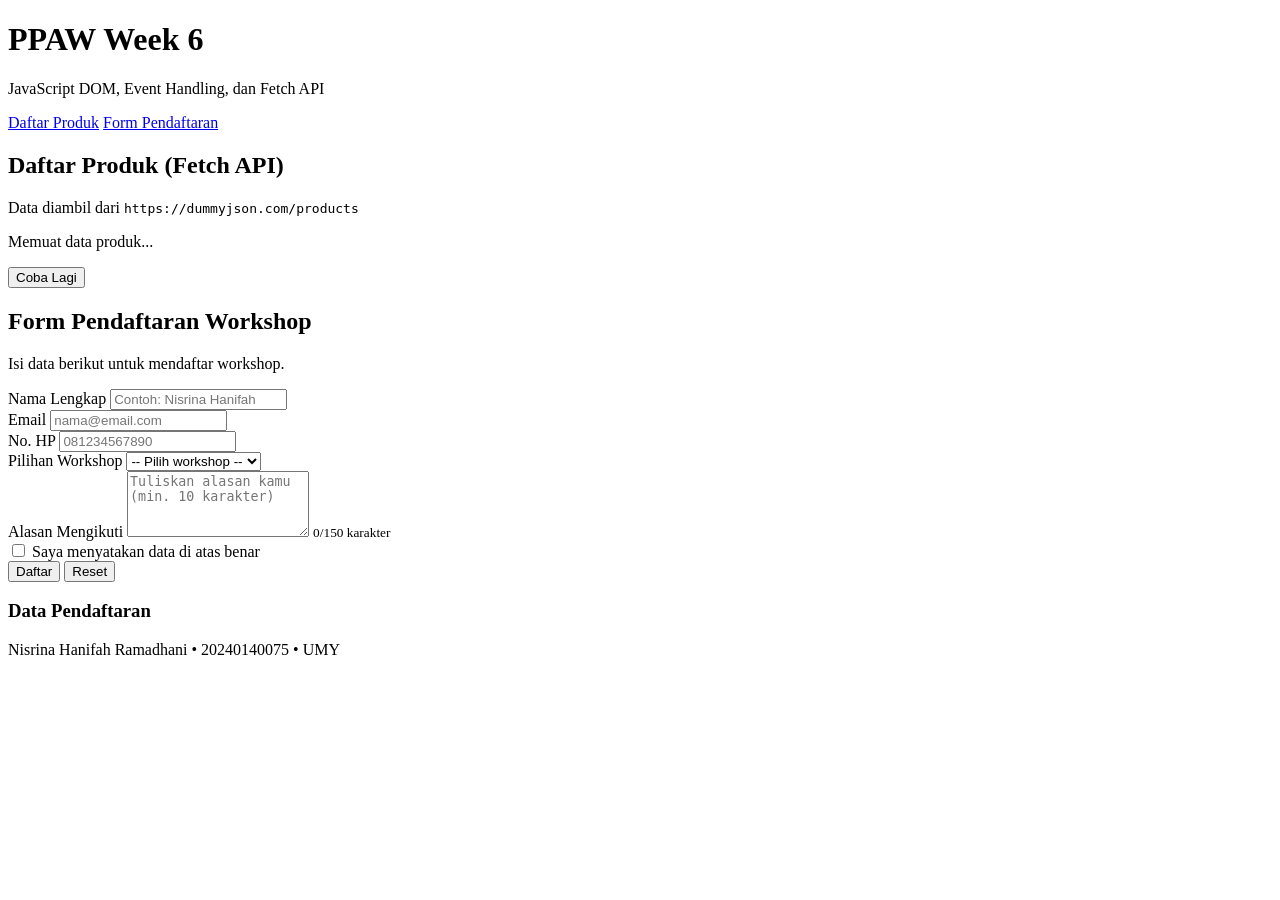
==== index.html @ 1eb1b463 "index.html" ====
<!DOCTYPE html>
<html lang="id">
<head>
  <meta charset="UTF-8">
  <meta name="viewport" content="width=device-width, initial-scale=1.0">
  <title>PPAW Week 6 - DOM, Event Handling & Fetch API</title>
  <link rel="stylesheet" href="css/style.css">
</head>
<body>
  <header class="site-header">
    <h1>PPAW Week 6</h1>
    <p>JavaScript DOM, Event Handling, dan Fetch API</p>
    <nav>
      <a href="#produk">Daftar Produk</a>
      <a href="#form">Form Pendaftaran</a>
    </nav>
  </header>

  <main>
    <!-- ========== BAGIAN 1: FETCH API ========== -->
    <section id="produk" class="card">
      <h2>Daftar Produk (Fetch API)</h2>
      <p class="subtitle">Data diambil dari <code>https://dummyjson.com/products</code></p>

      <div id="loading" class="loading hidden">
        <div class="spinner"></div>
        <span>Memuat data produk...</span>
      </div>

      <div id="error" class="error hidden">
        <p id="error-message"></p>
        <button id="retry-btn" type="button">Coba Lagi</button>
      </div>

      <div id="product-list" class="product-grid"></div>
    </section>

    <!-- ========== BAGIAN 2: FORM DOM & EVENT ========== -->
    <section id="form" class="card">
      <h2>Form Pendaftaran Workshop</h2>
      <p class="subtitle">Isi data berikut untuk mendaftar workshop.</p>

      <form id="register-form" novalidate>
        <div class="form-group">
          <label for="nama">Nama Lengkap</label>
          <input type="text" id="nama" name="nama" placeholder="Contoh: Nisrina Hanifah">
          <small class="error-text" id="nama-error"></small>
        </div>

        <div class="form-group">
          <label for="email">Email</label>
          <input type="email" id="email" name="email" placeholder="nama@email.com">
          <small class="error-text" id="email-error"></small>
        </div>

        <div class="form-group">
          <label for="telepon">No. HP</label>
          <input type="tel" id="telepon" name="telepon" placeholder="081234567890">
          <small class="error-text" id="telepon-error"></small>
        </div>

        <div class="form-group">
          <label for="workshop">Pilihan Workshop</label>
          <select id="workshop" name="workshop">
            <option value="">-- Pilih workshop --</option>
            <option value="Web Development">Web Development</option>
            <option value="UI/UX Design">UI/UX Design</option>
            <option value="Jaringan Komputer">Jaringan Komputer</option>
            <option value="Machine Learning">Machine Learning</option>
          </select>
          <small class="error-text" id="workshop-error"></small>
        </div>

        <div class="form-group">
          <label for="pesan">Alasan Mengikuti</label>
          <textarea id="pesan" name="pesan" rows="4" maxlength="150"
            placeholder="Tuliskan alasan kamu (min. 10 karakter)"></textarea>
          <small class="counter"><span id="char-count">0</span>/150 karakter</small>
          <small class="error-text" id="pesan-error"></small>
        </div>

        <div class="form-group checkbox-group">
          <label class="checkbox-label">
            <input type="checkbox" id="setuju" name="setuju">
            Saya menyatakan data di atas benar
          </label>
          <small class="error-text" id="setuju-error"></small>
        </div>

        <div class="button-row">
          <button type="submit" id="submit-btn">Daftar</button>
          <button type="button" id="reset-btn" class="secondary">Reset</button>
        </div>
      </form>

      <div id="form-feedback" class="feedback hidden"></div>

      <div id="result" class="result hidden">
        <h3>Data Pendaftaran</h3>
        <dl id="result-list"></dl>
      </div>
    </section>
  </main>

  <footer>
    <p>Nisrina Hanifah Ramadhani &bull; 20240140075 &bull; UMY</p>
  </footer>

  <script src="js/products.js"></script>
  <script src="js/form.js"></script>
</body>
</html>
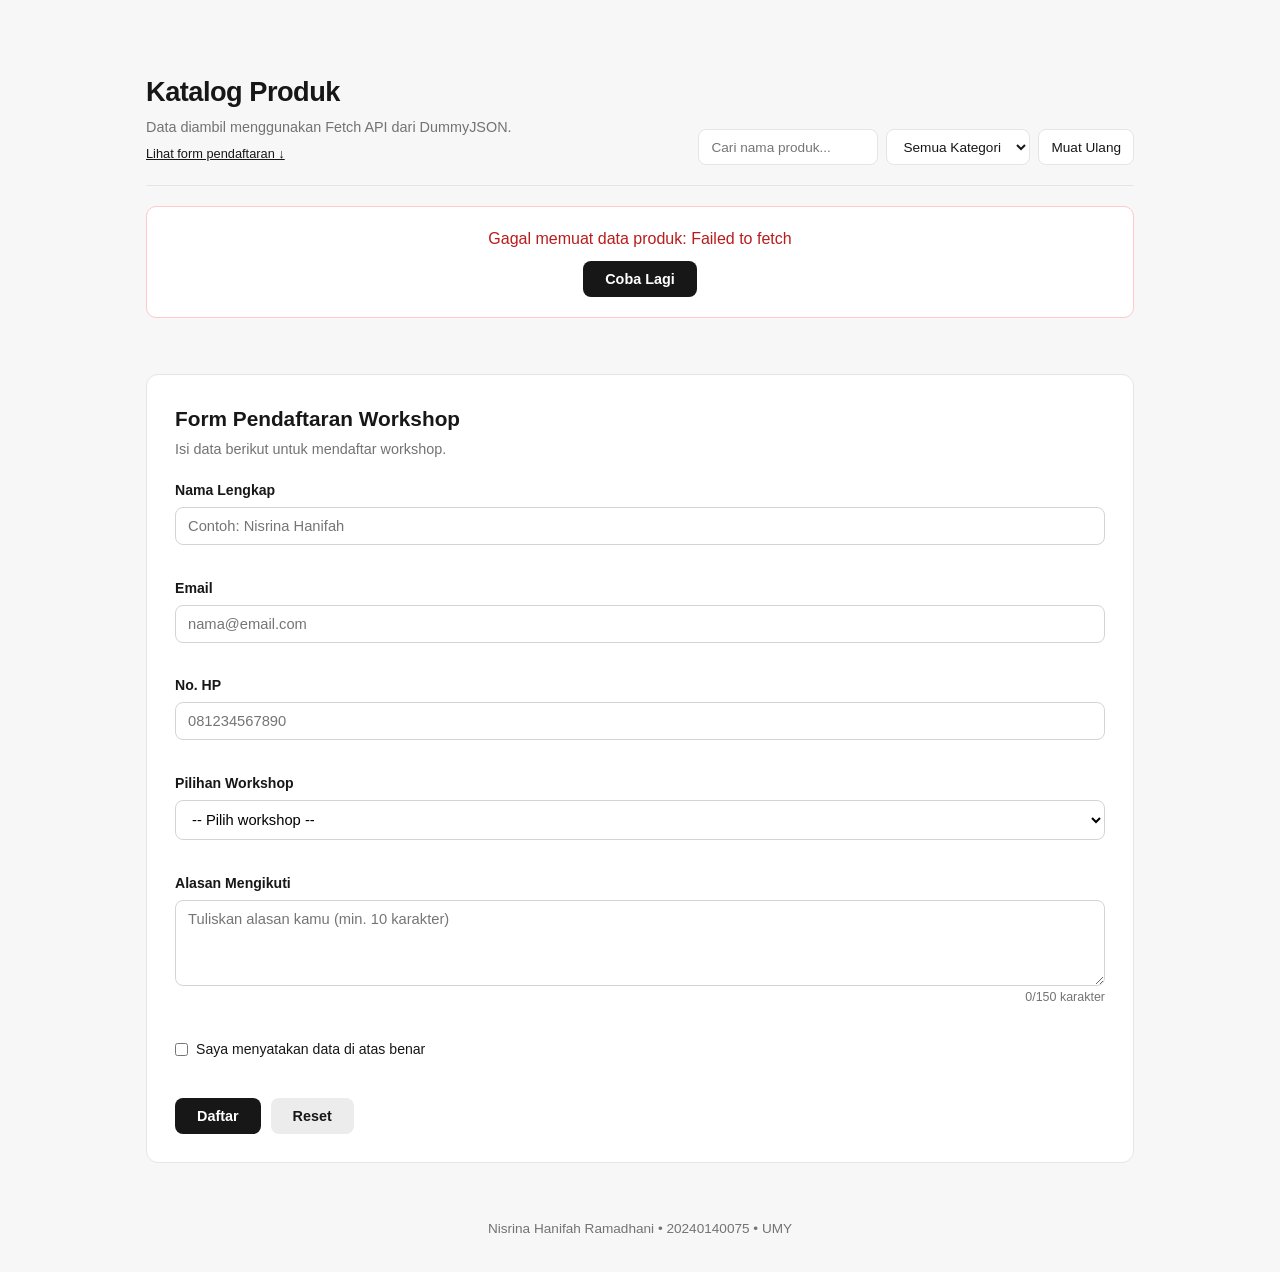
==== commit ee482658: "update code" ====
--- a/index.html
+++ b/index.html
@@ -3,24 +3,31 @@
 <head>
   <meta charset="UTF-8">
   <meta name="viewport" content="width=device-width, initial-scale=1.0">
-  <title>PPAW Week 6 - DOM, Event Handling & Fetch API</title>
+  <title>PPAW Week 6 - Katalog Produk & Form</title>
   <link rel="stylesheet" href="css/style.css">
 </head>
 <body>
-  <header class="site-header">
-    <h1>PPAW Week 6</h1>
-    <p>JavaScript DOM, Event Handling, dan Fetch API</p>
-    <nav>
-      <a href="#produk">Daftar Produk</a>
-      <a href="#form">Form Pendaftaran</a>
-    </nav>
-  </header>
+  <main class="container">
 
-  <main>
     <!-- ========== BAGIAN 1: FETCH API ========== -->
-    <section id="produk" class="card">
-      <h2>Daftar Produk (Fetch API)</h2>
-      <p class="subtitle">Data diambil dari <code>https://dummyjson.com/products</code></p>
+    <section id="produk">
+      <div class="catalog-header">
+        <div>
+          <h1>Katalog Produk</h1>
+          <p class="subtitle">Data diambil menggunakan Fetch API dari DummyJSON.</p>
+          <a href="#form" class="link-small">Lihat form pendaftaran &darr;</a>
+        </div>
+
+        <div class="toolbar">
+          <input type="search" id="search-input" placeholder="Cari nama produk...">
+          <select id="category-select">
+            <option value="">Semua Kategori</option>
+          </select>
+          <button type="button" id="reload-btn" class="btn-light">Muat Ulang</button>
+        </div>
+      </div>
+
+      <p id="result-info" class="result-info"></p>
 
       <div id="loading" class="loading hidden">
         <div class="spinner"></div>
@@ -31,6 +38,8 @@
         <p id="error-message"></p>
         <button id="retry-btn" type="button">Coba Lagi</button>
       </div>
+
+      <div id="empty" class="empty hidden">Produk tidak ditemukan.</div>
 
       <div id="product-list" class="product-grid"></div>
     </section>
--- a/css/style.css
+++ b/css/style.css
@@ -0,0 +1,468 @@
+* {
+  box-sizing: border-box;
+  margin: 0;
+  padding: 0;
+}
+
+body {
+  font-family: "Inter", "Segoe UI", Tahoma, Arial, sans-serif;
+  background: #f7f7f7;
+  color: #171717;
+  line-height: 1.5;
+}
+
+.hidden {
+  display: none !important;
+}
+
+.container {
+  max-width: 1020px;
+  margin: 0 auto;
+  padding: 72px 16px 24px;
+}
+
+/* ---------- Header katalog ---------- */
+.catalog-header {
+  display: flex;
+  justify-content: space-between;
+  align-items: flex-end;
+  flex-wrap: wrap;
+  gap: 16px;
+  padding-bottom: 20px;
+  border-bottom: 1px solid #e5e5e5;
+}
+
+.catalog-header h1 {
+  font-size: 1.7rem;
+  font-weight: 800;
+  letter-spacing: -0.5px;
+}
+
+.subtitle {
+  color: #737373;
+  font-size: 0.9rem;
+  margin-top: 4px;
+}
+
+.link-small {
+  display: inline-block;
+  margin-top: 6px;
+  font-size: 0.8rem;
+  color: #171717;
+}
+
+.toolbar {
+  display: flex;
+  gap: 8px;
+  flex-wrap: wrap;
+}
+
+.toolbar input,
+.toolbar select,
+.btn-light {
+  height: 36px;
+  padding: 0 12px;
+  border: 1px solid #e5e5e5;
+  border-radius: 8px;
+  background: #fff;
+  color: #171717;
+  font-size: 0.85rem;
+  font-family: inherit;
+}
+
+.toolbar input {
+  width: 180px;
+}
+
+.toolbar input:focus,
+.toolbar select:focus {
+  outline: none;
+  border-color: #171717;
+}
+
+.btn-light {
+  cursor: pointer;
+  font-weight: 500;
+}
+
+.btn-light:hover {
+  background: #f0f0f0;
+}
+
+.result-info {
+  margin: 20px 0 14px;
+  font-size: 0.8rem;
+  color: #737373;
+}
+
+/* ---------- Loading, error, empty ---------- */
+.loading {
+  display: flex;
+  align-items: center;
+  justify-content: center;
+  gap: 12px;
+  padding: 40px;
+  color: #525252;
+}
+
+.spinner {
+  width: 24px;
+  height: 24px;
+  border: 3px solid #e5e5e5;
+  border-top-color: #171717;
+  border-radius: 50%;
+  animation: spin 0.8s linear infinite;
+}
+
+@keyframes spin {
+  to {
+    transform: rotate(360deg);
+  }
+}
+
+.error {
+  background: #fff;
+  border: 1px solid #fecaca;
+  color: #b91c1c;
+  padding: 20px;
+  border-radius: 10px;
+  text-align: center;
+}
+
+.error button {
+  margin-top: 10px;
+}
+
+.empty {
+  text-align: center;
+  padding: 40px;
+  color: #737373;
+}
+
+/* ---------- Grid produk ---------- */
+.product-grid {
+  display: grid;
+  grid-template-columns: repeat(4, 1fr);
+  gap: 16px;
+}
+
+.product-card {
+  position: relative;
+  background: #fff;
+  border: 1px solid #e5e5e5;
+  border-radius: 10px;
+  overflow: hidden;
+  transition: transform 0.2s, box-shadow 0.2s;
+}
+
+.product-card:hover {
+  transform: translateY(-3px);
+  box-shadow: 0 8px 20px rgba(0, 0, 0, 0.08);
+}
+
+.badge-discount {
+  position: absolute;
+  top: 10px;
+  left: 10px;
+  z-index: 1;
+  background: #171717;
+  color: #fff;
+  font-size: 0.68rem;
+  font-weight: 600;
+  padding: 3px 8px;
+  border-radius: 5px;
+}
+
+.product-image {
+  background: #f3f3f3;
+  height: 175px;
+  display: flex;
+  align-items: center;
+  justify-content: center;
+}
+
+.product-image img {
+  max-width: 100%;
+  max-height: 100%;
+  object-fit: contain;
+}
+
+.product-info {
+  padding: 16px;
+}
+
+.product-category {
+  display: block;
+  font-size: 0.68rem;
+  text-transform: uppercase;
+  letter-spacing: 0.5px;
+  color: #737373;
+}
+
+.product-name {
+  font-size: 0.95rem;
+  font-weight: 700;
+  margin: 6px 0;
+  white-space: nowrap;
+  overflow: hidden;
+  text-overflow: ellipsis;
+}
+
+.rating {
+  display: flex;
+  align-items: center;
+  gap: 8px;
+  font-size: 0.75rem;
+  color: #737373;
+  padding-bottom: 10px;
+  border-bottom: 1px solid #ececec;
+}
+
+.stars {
+  position: relative;
+  display: inline-block;
+  color: #d4d4d4;
+  font-size: 0.85rem;
+  letter-spacing: 1px;
+  line-height: 1;
+}
+
+.stars::before {
+  content: "★★★★★";
+  position: absolute;
+  left: 0;
+  top: 0;
+  width: var(--percent, 0%);
+  overflow: hidden;
+  white-space: nowrap;
+  color: #f5b301;
+}
+
+.price-row {
+  display: flex;
+  align-items: baseline;
+  gap: 8px;
+  margin-top: 10px;
+}
+
+.price {
+  font-size: 1rem;
+  font-weight: 800;
+}
+
+.price-old {
+  font-size: 0.72rem;
+  color: #a3a3a3;
+  text-decoration: line-through;
+}
+
+/* ---------- Card umum (untuk form) ---------- */
+.card {
+  background: #fff;
+  border: 1px solid #e5e5e5;
+  border-radius: 12px;
+  padding: 28px;
+  margin-top: 56px;
+}
+
+.card h2 {
+  font-size: 1.3rem;
+  font-weight: 800;
+}
+
+.card .subtitle {
+  margin-bottom: 20px;
+}
+
+/* ---------- Form ---------- */
+.form-group {
+  margin-bottom: 16px;
+  display: flex;
+  flex-direction: column;
+}
+
+label {
+  font-weight: 600;
+  margin-bottom: 6px;
+  font-size: 0.88rem;
+}
+
+.form-group input[type="text"],
+.form-group input[type="email"],
+.form-group input[type="tel"],
+.form-group select,
+.form-group textarea {
+  padding: 10px 12px;
+  border: 1px solid #d4d4d4;
+  border-radius: 8px;
+  font-size: 0.92rem;
+  font-family: inherit;
+  background: #fff;
+}
+
+.form-group input:focus,
+.form-group select:focus,
+.form-group textarea:focus {
+  outline: none;
+  border-color: #171717;
+}
+
+input.invalid,
+select.invalid,
+textarea.invalid {
+  border-color: #dc2626 !important;
+  background: #fef2f2;
+}
+
+input.valid,
+select.valid,
+textarea.valid {
+  border-color: #16a34a !important;
+}
+
+.error-text {
+  color: #dc2626;
+  font-size: 0.78rem;
+  margin-top: 4px;
+  min-height: 1em;
+}
+
+.counter {
+  text-align: right;
+  color: #737373;
+  font-size: 0.78rem;
+  margin-top: 2px;
+}
+
+.checkbox-label {
+  display: flex;
+  align-items: center;
+  gap: 8px;
+  font-weight: 400;
+  cursor: pointer;
+}
+
+.button-row {
+  display: flex;
+  gap: 10px;
+}
+
+button {
+  padding: 10px 22px;
+  border: none;
+  border-radius: 8px;
+  background: #171717;
+  color: #fff;
+  font-size: 0.9rem;
+  font-weight: 600;
+  font-family: inherit;
+  cursor: pointer;
+  transition: background 0.2s;
+}
+
+button:hover {
+  background: #404040;
+}
+
+button.secondary {
+  background: #ececec;
+  color: #171717;
+}
+
+button.secondary:hover {
+  background: #dcdcdc;
+}
+
+.btn-light {
+  padding: 0 12px;
+  font-weight: 500;
+}
+
+.btn-light:hover {
+  background: #f0f0f0;
+  color: #171717;
+}
+
+/* ---------- Feedback & hasil ---------- */
+.feedback {
+  margin-top: 18px;
+  padding: 12px 16px;
+  border-radius: 8px;
+  font-weight: 600;
+  font-size: 0.9rem;
+}
+
+.feedback.success {
+  background: #f0fdf4;
+  border: 1px solid #bbf7d0;
+  color: #15803d;
+}
+
+.feedback.fail {
+  background: #fef2f2;
+  border: 1px solid #fecaca;
+  color: #b91c1c;
+}
+
+.result {
+  margin-top: 16px;
+  padding: 16px;
+  background: #f7f7f7;
+  border: 1px solid #e5e5e5;
+  border-radius: 8px;
+}
+
+.result h3 {
+  margin-bottom: 10px;
+  font-size: 1rem;
+}
+
+.result dl {
+  display: grid;
+  grid-template-columns: 120px 1fr;
+  gap: 6px 10px;
+  font-size: 0.9rem;
+}
+
+.result dt {
+  font-weight: 600;
+}
+
+footer {
+  text-align: center;
+  padding: 32px 16px;
+  color: #737373;
+  font-size: 0.85rem;
+}
+
+/* ---------- Responsive ---------- */
+@media (max-width: 960px) {
+  .product-grid {
+    grid-template-columns: repeat(3, 1fr);
+  }
+}
+
+@media (max-width: 720px) {
+  .container {
+    padding-top: 36px;
+  }
+  .product-grid {
+    grid-template-columns: repeat(2, 1fr);
+  }
+  .toolbar {
+    width: 100%;
+  }
+  .toolbar input {
+    flex: 1;
+    width: auto;
+  }
+}
+
+@media (max-width: 460px) {
+  .product-grid {
+    grid-template-columns: 1fr;
+  }
+  .result dl {
+    grid-template-columns: 1fr;
+  }
+}
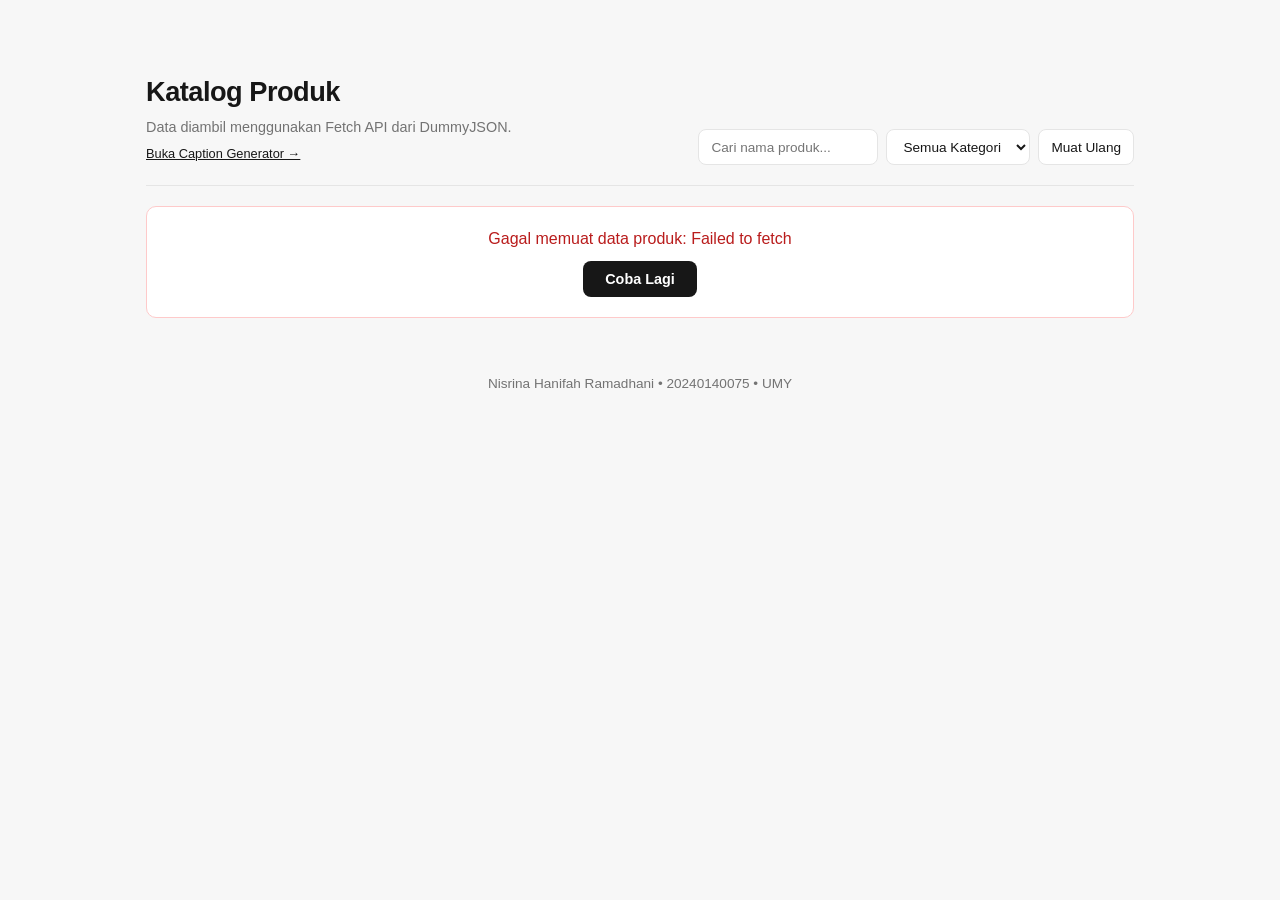
==== commit add24558: "finalisasi code" ====
--- a/index.html
+++ b/index.html
@@ -3,19 +3,17 @@
 <head>
   <meta charset="UTF-8">
   <meta name="viewport" content="width=device-width, initial-scale=1.0">
-  <title>PPAW Week 6 - Katalog Produk & Form</title>
+  <title>PPAW Week 6 - Katalog Produk</title>
   <link rel="stylesheet" href="css/style.css">
 </head>
 <body>
   <main class="container">
-
-    <!-- ========== BAGIAN 1: FETCH API ========== -->
     <section id="produk">
       <div class="catalog-header">
         <div>
           <h1>Katalog Produk</h1>
           <p class="subtitle">Data diambil menggunakan Fetch API dari DummyJSON.</p>
-          <a href="#form" class="link-small">Lihat form pendaftaran &darr;</a>
+          <a href="caption.html" class="link-small">Buka Caption Generator &rarr;</a>
         </div>
 
         <div class="toolbar">
@@ -43,72 +41,6 @@
 
       <div id="product-list" class="product-grid"></div>
     </section>
-
-    <!-- ========== BAGIAN 2: FORM DOM & EVENT ========== -->
-    <section id="form" class="card">
-      <h2>Form Pendaftaran Workshop</h2>
-      <p class="subtitle">Isi data berikut untuk mendaftar workshop.</p>
-
-      <form id="register-form" novalidate>
-        <div class="form-group">
-          <label for="nama">Nama Lengkap</label>
-          <input type="text" id="nama" name="nama" placeholder="Contoh: Nisrina Hanifah">
-          <small class="error-text" id="nama-error"></small>
-        </div>
-
-        <div class="form-group">
-          <label for="email">Email</label>
-          <input type="email" id="email" name="email" placeholder="nama@email.com">
-          <small class="error-text" id="email-error"></small>
-        </div>
-
-        <div class="form-group">
-          <label for="telepon">No. HP</label>
-          <input type="tel" id="telepon" name="telepon" placeholder="081234567890">
-          <small class="error-text" id="telepon-error"></small>
-        </div>
-
-        <div class="form-group">
-          <label for="workshop">Pilihan Workshop</label>
-          <select id="workshop" name="workshop">
-            <option value="">-- Pilih workshop --</option>
-            <option value="Web Development">Web Development</option>
-            <option value="UI/UX Design">UI/UX Design</option>
-            <option value="Jaringan Komputer">Jaringan Komputer</option>
-            <option value="Machine Learning">Machine Learning</option>
-          </select>
-          <small class="error-text" id="workshop-error"></small>
-        </div>
-
-        <div class="form-group">
-          <label for="pesan">Alasan Mengikuti</label>
-          <textarea id="pesan" name="pesan" rows="4" maxlength="150"
-            placeholder="Tuliskan alasan kamu (min. 10 karakter)"></textarea>
-          <small class="counter"><span id="char-count">0</span>/150 karakter</small>
-          <small class="error-text" id="pesan-error"></small>
-        </div>
-
-        <div class="form-group checkbox-group">
-          <label class="checkbox-label">
-            <input type="checkbox" id="setuju" name="setuju">
-            Saya menyatakan data di atas benar
-          </label>
-          <small class="error-text" id="setuju-error"></small>
-        </div>
-
-        <div class="button-row">
-          <button type="submit" id="submit-btn">Daftar</button>
-          <button type="button" id="reset-btn" class="secondary">Reset</button>
-        </div>
-      </form>
-
-      <div id="form-feedback" class="feedback hidden"></div>
-
-      <div id="result" class="result hidden">
-        <h3>Data Pendaftaran</h3>
-        <dl id="result-list"></dl>
-      </div>
-    </section>
   </main>
 
   <footer>
@@ -116,6 +48,5 @@
   </footer>
 
   <script src="js/products.js"></script>
-  <script src="js/form.js"></script>
 </body>
 </html>
